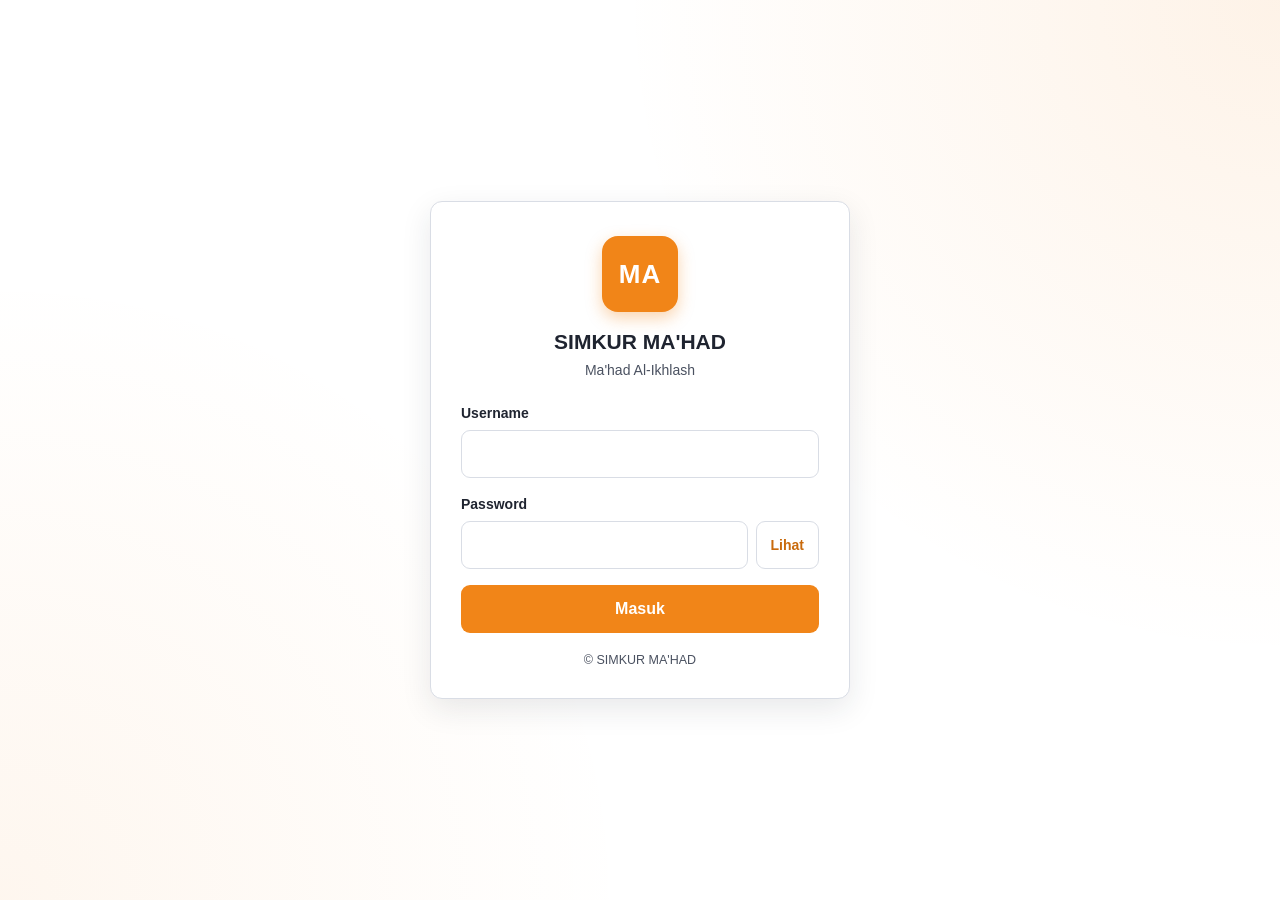
==== pages/dashboard-admin.html @ f8e6e402 "feat: tahap 2 - dashboard per role (admin/guru/ortu) - js/api.js: apiCall() generic ke action router" ====
<!DOCTYPE html>
<html lang="id">
<head>
  <meta charset="UTF-8">
  <meta name="viewport" content="width=device-width, initial-scale=1.0, viewport-fit=cover">
  <meta name="theme-color" content="#f18518">
  <title>Dashboard Admin &middot; SIMKUR MA'HAD</title>
  <link rel="manifest" href="../manifest.json">
  <link rel="icon" href="../icons/icon-192.png">
  <link rel="stylesheet" href="../css/style.css">
</head>
<body>
  <header class="app-header">
    <div class="who">
      <strong id="nama-admin">&nbsp;</strong>
      <span>Admin</span>
    </div>
    <button type="button" class="btn-logout" id="btn-logout">Keluar</button>
  </header>

  <main class="app">
    <!-- ============ RINGKASAN ============ -->
    <section class="card">
      <h2>Ringkasan Hari Ini</h2>
      <p class="status-msg info" id="ringkas-status">Memuat...</p>
      <div id="ringkas-body" hidden>
        <div id="ringkas-kehadiran"></div>
        <div id="ringkas-belum-kbm"></div>
        <details class="raw">
          <summary>Lihat data mentah (ambilDataCepat)</summary>
          <pre id="ringkas-raw"></pre>
        </details>
      </div>
    </section>

    <!-- ============ STATUS NILAI GURU ============ -->
    <section class="card">
      <h2>Status Nilai Guru</h2>
      <div class="field">
        <label for="semester">Semester</label>
        <select id="semester">
          <option value="1">Semester 1</option>
          <option value="2">Semester 2</option>
        </select>
      </div>
      <p class="status-msg info" id="status-nilai-msg" hidden></p>
      <div class="table-wrap" id="status-nilai-table"></div>
    </section>
  </main>

  <script src="../js/api.js"></script>
  <script src="../js/guard.js"></script>
  <script>
  (function () {
    'use strict';

    var user = currentUser();
    document.getElementById('nama-admin').textContent = user.nama || 'Admin';
    document.getElementById('btn-logout').addEventListener('click', logout);

    function setMsg(el, kind, msg) {
      el.className = 'status-msg ' + kind;
      el.textContent = msg;
      el.hidden = false;
    }

    // Render array-of-objects jadi tabel sederhana.
    function renderTable(container, rows) {
      container.innerHTML = '';
      if (!Array.isArray(rows) || !rows.length) {
        var p = document.createElement('p');
        p.className = 'status-msg info';
        p.textContent = 'Tidak ada data.';
        container.appendChild(p);
        return;
      }
      var cols = Object.keys(rows[0]);
      var table = document.createElement('table');
      table.className = 'simple';

      var thead = document.createElement('thead');
      var htr = document.createElement('tr');
      cols.forEach(function (c) {
        var th = document.createElement('th');
        th.textContent = c;
        htr.appendChild(th);
      });
      thead.appendChild(htr);
      table.appendChild(thead);

      var tbody = document.createElement('tbody');
      rows.forEach(function (row) {
        var tr = document.createElement('tr');
        cols.forEach(function (c) {
          var td = document.createElement('td');
          var v = row[c];
          td.textContent = (v && typeof v === 'object') ? JSON.stringify(v) : String(v == null ? '' : v);
          tr.appendChild(td);
        });
        tbody.appendChild(tr);
      });
      table.appendChild(tbody);
      container.appendChild(table);
    }

    // Coba tebak daftar dari beberapa nama field yang mungkin.
    function pickArray(obj, keys) {
      for (var i = 0; i < keys.length; i++) {
        if (Array.isArray(obj[keys[i]])) return obj[keys[i]];
      }
      return null;
    }

    // ---------- Ringkasan ----------
    (async function loadRingkasan() {
      var statusEl = document.getElementById('ringkas-status');
      var bodyEl = document.getElementById('ringkas-body');
      try {
        var r = await apiCall('getDashboardAdmin', {});
        console.log('getDashboardAdmin ->', r);
        if (!r || !r.success) {
          setMsg(statusEl, 'err', (r && r.message) || 'Gagal memuat ringkasan.');
          return;
        }
        var data = r.data || {};
        document.getElementById('ringkas-raw').textContent = JSON.stringify(data, null, 2);

        // Kehadiran hari ini — tampilkan apa adanya kalau field belum jelas.
        var kehEl = document.getElementById('ringkas-kehadiran');
        var keh = data.kehadiran || data.kehadiranHariIni || data.absensiHariIni || null;
        if (keh && typeof keh === 'object' && !Array.isArray(keh)) {
          var html = '<h2 style="font-size:14px;margin:4px 0 8px">Kehadiran Hari Ini</h2>';
          Object.keys(keh).forEach(function (k) {
            html += '<div class="nilai-item"><span class="mapel">' + k +
                    '</span><span class="angka">' + keh[k] + '</span></div>';
          });
          kehEl.innerHTML = html;
        }

        // Guru belum KBM.
        var belumEl = document.getElementById('ringkas-belum-kbm');
        var belum = pickArray(data, ['guruBelumKBM', 'belumKBM', 'guruBelumInput', 'guruBelum']);
        if (belum) {
          var list = '<h2 style="font-size:14px;margin:14px 0 8px">Guru Belum KBM (' + belum.length + ')</h2>';
          if (!belum.length) {
            list += '<p class="status-msg ok">Semua guru sudah input KBM.</p>';
          } else {
            list += '<ul style="margin:0;padding-left:18px;font-size:14px">';
            belum.forEach(function (g) {
              list += '<li>' + (typeof g === 'string' ? g : (g.nama || g.name || JSON.stringify(g))) + '</li>';
            });
            list += '</ul>';
          }
          belumEl.innerHTML = list;
        }

        statusEl.hidden = true;
        bodyEl.hidden = false;
      } catch (err) {
        setMsg(statusEl, 'err', 'Tidak dapat terhubung ke server.');
        console.error(err);
      }
    })();

    // ---------- Status Nilai Guru ----------
    var semEl = document.getElementById('semester');
    var snMsg = document.getElementById('status-nilai-msg');
    var snTable = document.getElementById('status-nilai-table');

    async function loadStatusNilai() {
      setMsg(snMsg, 'info', 'Memuat...');
      snTable.innerHTML = '';
      try {
        var r = await apiCall('getStatusNilaiGuru', { semester: semEl.value });
        console.log('getStatusNilaiGuru ->', r);
        if (!r || !r.success) {
          setMsg(snMsg, 'err', (r && r.message) || 'Gagal memuat status nilai.');
          return;
        }
        var rows = Array.isArray(r.data) ? r.data
                 : pickArray(r.data || {}, ['status', 'data', 'guru', 'list']) || [];
        snMsg.hidden = true;
        renderTable(snTable, rows);
      } catch (err) {
        setMsg(snMsg, 'err', 'Tidak dapat terhubung ke server.');
        console.error(err);
      }
    }

    semEl.addEventListener('change', loadStatusNilai);
    loadStatusNilai();
  })();
  </script>
</body>
</html>
---- css/style.css ----
/* SIMKUR MA'HAD - Login styles
 * Mobile-first, high-contrast (dipakai outdoor di lingkungan pesantren).
 * Aksen utama: #f18518
 */

:root {
  --accent: #f18518;
  --accent-dark: #c96a0c;
  --accent-darker: #a8560a;

  --ink: #1f2430;          /* teks utama, kontras tinggi vs putih */
  --ink-soft: #4a5160;
  --line: #d9dde5;

  --bg: #ffffff;
  --surface: #ffffff;
  --field-bg: #ffffff;

  --error-bg: #fde8e8;
  --error-ink: #9b1c1c;
  --error-line: #f4b4b4;

  --radius: 12px;
  --radius-sm: 9px;
  --tap: 48px;            /* > 44px minimum */
  --shadow: 0 10px 30px rgba(31, 36, 48, 0.10);
}

* {
  box-sizing: border-box;
}

html, body {
  margin: 0;
  padding: 0;
}

body {
  min-height: 100vh;
  min-height: 100dvh;
  background-color: var(--bg);
  /* motif islami halus: garis geometris tipis, tidak norak */
  background-image:
    radial-gradient(circle at 100% 0%, rgba(241, 133, 24, 0.10), transparent 42%),
    radial-gradient(circle at 0% 100%, rgba(241, 133, 24, 0.07), transparent 40%);
  background-attachment: fixed;
  color: var(--ink);
  font-family: "Segoe UI", Roboto, -apple-system, BlinkMacSystemFont, "Helvetica Neue", Arial, sans-serif;
  font-size: 16px;
  line-height: 1.5;
  -webkit-font-smoothing: antialiased;
}

.auth {
  display: flex;
  align-items: center;
  justify-content: center;
  min-height: 100vh;
  min-height: 100dvh;
  padding: 24px 16px calc(24px + env(safe-area-inset-bottom));
}

.auth-card {
  width: 100%;
  max-width: 420px;
  background: var(--surface);
  border: 1px solid var(--line);
  border-radius: var(--radius);
  box-shadow: var(--shadow);
  padding: 28px 22px 20px;
}

/* ---------- Brand ---------- */

.brand {
  text-align: center;
  margin-bottom: 22px;
}

.brand-logo {
  width: 76px;
  height: 76px;
  margin: 0 auto 14px;
  border-radius: 16px;
  background: var(--accent);
  color: #fff;
  display: flex;
  align-items: center;
  justify-content: center;
  font-weight: 700;
  font-size: 26px;
  letter-spacing: 1px;
  box-shadow: 0 6px 16px rgba(241, 133, 24, 0.35);
}

.brand-name {
  margin: 0;
  font-size: 21px;
  font-weight: 700;
  color: var(--ink);
}

.brand-sub {
  margin: 2px 0 0;
  font-size: 14px;
  color: var(--ink-soft);
}

/* ---------- Alert ---------- */

.alert {
  margin: 0 0 16px;
  padding: 12px 14px;
  border-radius: var(--radius-sm);
  font-size: 14.5px;
}

.alert-error {
  background: var(--error-bg);
  color: var(--error-ink);
  border: 1px solid var(--error-line);
}

/* ---------- Form ---------- */

.field {
  margin-bottom: 16px;
}

.field label {
  display: block;
  margin-bottom: 6px;
  font-size: 14px;
  font-weight: 600;
  color: var(--ink);
}

input[type="text"],
input[type="password"] {
  width: 100%;
  height: var(--tap);
  padding: 0 14px;
  font-size: 16px;              /* >=16px: cegah zoom otomatis di iOS */
  color: var(--ink);
  background: var(--field-bg);
  border: 1.5px solid var(--line);
  border-radius: var(--radius-sm);
  appearance: none;
}

input[type="text"]:focus,
input[type="password"]:focus {
  outline: none;
  border-color: var(--accent);
  box-shadow: 0 0 0 3px rgba(241, 133, 24, 0.25);
}

.input-group {
  display: flex;
  align-items: stretch;
  gap: 8px;
}

.input-group input {
  flex: 1 1 auto;
  min-width: 0;
}

.input-addon {
  flex: 0 0 auto;
  min-height: var(--tap);
  padding: 0 14px;
  font-size: 14px;
  font-weight: 600;
  color: var(--accent-dark);
  background: #fff;
  border: 1.5px solid var(--line);
  border-radius: var(--radius-sm);
  cursor: pointer;
}

.input-addon:hover {
  border-color: var(--accent);
}

.input-addon[aria-pressed="true"] {
  background: var(--accent);
  color: #fff;
  border-color: var(--accent);
}

/* ---------- Buttons ---------- */

.btn {
  display: block;
  width: 100%;
  min-height: var(--tap);
  padding: 12px 16px;
  font-size: 16px;
  font-weight: 700;
  border: none;
  border-radius: var(--radius-sm);
  cursor: pointer;
}

.btn-primary {
  background: var(--accent);
  color: #fff;
}

.btn-primary:hover {
  background: var(--accent-dark);
}

.btn-primary:active {
  background: var(--accent-darker);
}

.btn-primary:focus-visible {
  outline: 3px solid var(--accent-darker);
  outline-offset: 2px;
}

.btn-primary:disabled {
  opacity: 0.65;
  cursor: default;
}

/* ---------- Footer ---------- */

.auth-foot {
  margin: 18px 0 4px;
  text-align: center;
  font-size: 12.5px;
  color: var(--ink-soft);
}

@media (min-width: 480px) {
  .auth-card {
    padding: 34px 30px 24px;
  }
}

/* =========================================================
   DASHBOARD (tahap 2)
   ========================================================= */

.app {
  max-width: 560px;
  margin: 0 auto;
  padding: 0 14px calc(28px + env(safe-area-inset-bottom));
}

.app-header {
  position: sticky;
  top: 0;
  z-index: 10;
  display: flex;
  align-items: center;
  justify-content: space-between;
  gap: 12px;
  margin: 0 -14px 16px;
  padding: 12px 14px calc(12px + env(safe-area-inset-top));
  padding-top: 14px;
  background: var(--accent);
  color: #fff;
}

.app-header .who {
  min-width: 0;
}

.app-header .who strong {
  display: block;
  font-size: 15.5px;
  line-height: 1.2;
  white-space: nowrap;
  overflow: hidden;
  text-overflow: ellipsis;
}

.app-header .who span {
  font-size: 12px;
  opacity: 0.9;
  text-transform: capitalize;
}

.btn-logout {
  flex: 0 0 auto;
  min-height: 40px;
  padding: 8px 14px;
  font-size: 14px;
  font-weight: 700;
  color: #fff;
  background: rgba(255, 255, 255, 0.18);
  border: 1.5px solid rgba(255, 255, 255, 0.65);
  border-radius: var(--radius-sm);
  cursor: pointer;
}

.btn-logout:hover {
  background: rgba(255, 255, 255, 0.28);
}

.card {
  background: var(--surface);
  border: 1px solid var(--line);
  border-radius: var(--radius);
  box-shadow: var(--shadow);
  padding: 16px 16px 18px;
  margin-bottom: 16px;
}

.card > h2 {
  margin: 0 0 12px;
  font-size: 16px;
  font-weight: 700;
  color: var(--ink);
}

.card > h2 .hint {
  display: block;
  font-size: 12.5px;
  font-weight: 400;
  color: var(--ink-soft);
}

select,
textarea {
  width: 100%;
  font-size: 16px;
  color: var(--ink);
  background: var(--field-bg);
  border: 1.5px solid var(--line);
  border-radius: var(--radius-sm);
  appearance: none;
}

select {
  height: var(--tap);
  padding: 0 14px;
}

textarea {
  min-height: 84px;
  padding: 10px 14px;
  line-height: 1.45;
  resize: vertical;
}

input[type="number"] {
  width: 100%;
  height: var(--tap);
  padding: 0 12px;
  font-size: 16px;
  color: var(--ink);
  background: var(--field-bg);
  border: 1.5px solid var(--line);
  border-radius: var(--radius-sm);
  appearance: none;
}

select:focus,
textarea:focus,
input[type="number"]:focus {
  outline: none;
  border-color: var(--accent);
  box-shadow: 0 0 0 3px rgba(241, 133, 24, 0.25);
}

.btn-block {
  display: block;
  width: 100%;
  min-height: var(--tap);
  margin-top: 4px;
  padding: 12px 16px;
  font-size: 16px;
  font-weight: 700;
  color: #fff;
  background: var(--accent);
  border: none;
  border-radius: var(--radius-sm);
  cursor: pointer;
}

.btn-block:hover { background: var(--accent-dark); }
.btn-block:active { background: var(--accent-darker); }
.btn-block:disabled { opacity: 0.65; cursor: default; }

/* baris santri untuk input nilai */
.santri-row {
  display: flex;
  align-items: center;
  gap: 10px;
  padding: 8px 0;
  border-bottom: 1px solid var(--line);
}

.santri-row:last-child { border-bottom: none; }

.santri-row .nama {
  flex: 1 1 auto;
  min-width: 0;
  font-size: 14.5px;
}

.santri-row input[type="number"] {
  flex: 0 0 88px;
  width: 88px;
  text-align: center;
}

/* status kecil di bawah tombol simpan */
.status-msg {
  margin: 10px 0 0;
  font-size: 14px;
  padding: 10px 12px;
  border-radius: var(--radius-sm);
}
.status-msg.ok  { background: #e6f4ea; color: #1e6b34; border: 1px solid #b7dfc3; }
.status-msg.err { background: var(--error-bg); color: var(--error-ink); border: 1px solid var(--error-line); }
.status-msg.info { background: #eef1f6; color: var(--ink-soft); border: 1px solid var(--line); }

/* tabel sederhana */
.table-wrap {
  overflow-x: auto;
  -webkit-overflow-scrolling: touch;
}

table.simple {
  width: 100%;
  border-collapse: collapse;
  font-size: 14px;
}

table.simple th,
table.simple td {
  padding: 8px 10px;
  border: 1px solid var(--line);
  text-align: left;
  white-space: nowrap;
}

table.simple th {
  background: #faf3ec;
  color: var(--ink);
  font-weight: 700;
}

/* list nilai (ortu) */
.nilai-item {
  display: flex;
  align-items: baseline;
  justify-content: space-between;
  gap: 12px;
  padding: 10px 0;
  border-bottom: 1px solid var(--line);
}
.nilai-item:last-child { border-bottom: none; }
.nilai-item .mapel { font-size: 14.5px; color: var(--ink); }
.nilai-item .angka { font-size: 18px; font-weight: 700; color: var(--accent-dark); }

.field + .field { margin-top: 2px; }

.form-grid {
  display: grid;
  grid-template-columns: 1fr 1fr;
  gap: 10px;
}
.form-grid .full { grid-column: 1 / -1; }

details.raw {
  margin-top: 12px;
  font-size: 12.5px;
  color: var(--ink-soft);
}
details.raw pre {
  overflow-x: auto;
  background: #f5f6f8;
  border: 1px solid var(--line);
  border-radius: 8px;
  padding: 10px;
}
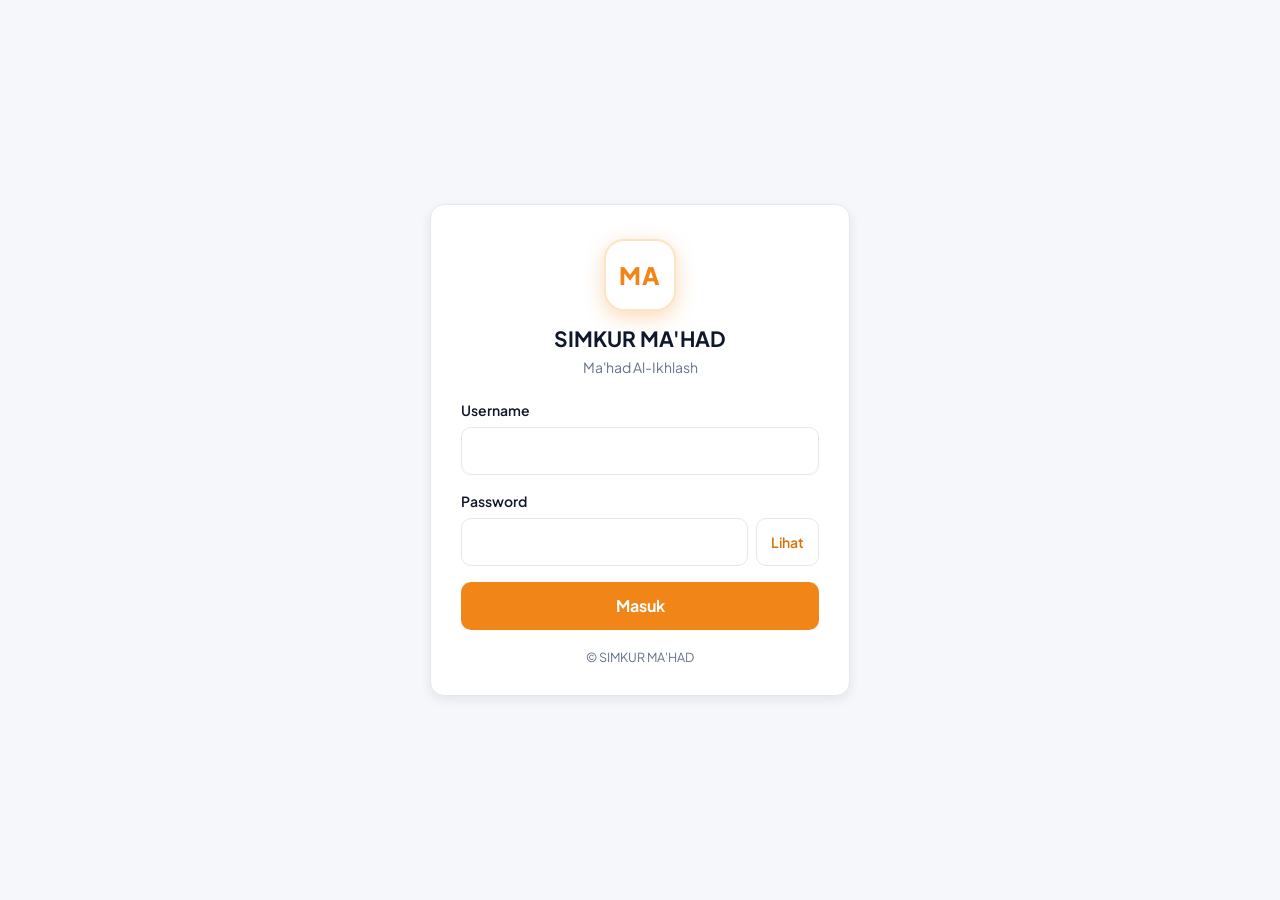
==== commit a13c83a2: "feat: tahap 4 - terapkan tokens.css + layout shell sidebar/topbar/bottomnav - css/tokens.css: token " ====
--- a/pages/dashboard-admin.html
+++ b/pages/dashboard-admin.html
@@ -7,20 +7,43 @@
   <title>Dashboard Admin &middot; SIMKUR MA'HAD</title>
   <link rel="manifest" href="../manifest.json">
   <link rel="icon" href="../icons/icon-192.png">
+  <link rel="preconnect" href="https://fonts.googleapis.com">
+  <link rel="preconnect" href="https://fonts.gstatic.com" crossorigin>
+  <link href="https://fonts.googleapis.com/css2?family=Plus+Jakarta+Sans:wght@400;500;600;700;800&display=swap" rel="stylesheet">
+  <link rel="stylesheet" href="../css/tokens.css">
   <link rel="stylesheet" href="../css/style.css">
 </head>
 <body>
-  <header class="app-header">
-    <div class="who">
-      <strong id="nama-admin">&nbsp;</strong>
+  <header class="topbar">
+    <div class="brand-logo" aria-hidden="true"><span>MA</span></div>
+    <div class="tb-who">
+      <strong id="nama-admin" class="js-nama">&nbsp;</strong>
       <span>Admin</span>
     </div>
-    <button type="button" class="btn-logout" id="btn-logout">Keluar</button>
+    <button type="button" class="btn-logout" id="btn-logout-top" data-logout>Keluar</button>
   </header>
 
-  <main class="app">
+  <div class="app">
+    <aside class="side">
+      <div class="side-brand">
+        <div class="brand-logo" aria-hidden="true"><span>MA</span></div>
+        <div class="brand-name">SIMKUR MA'HAD</div>
+        <div class="brand-sub js-nama">&nbsp;</div>
+      </div>
+      <nav class="side-nav">
+        <a class="snav" data-sec="sec-ringkasan" href="#sec-ringkasan"><span class="ic">📊</span> Ringkasan</a>
+        <a class="snav" data-sec="sec-nilai" href="#sec-nilai"><span class="ic">💯</span> Status Nilai</a>
+        <a class="snav" data-sec="sec-akun" href="#sec-akun"><span class="ic">👥</span> Kelola Akun</a>
+        <a class="snav" data-sec="sec-disiplin" href="#sec-disiplin"><span class="ic">📋</span> Disiplin Guru</a>
+      </nav>
+      <div class="side-foot">
+        <button type="button" class="btn-logout" id="btn-logout" data-logout>Keluar</button>
+      </div>
+    </aside>
+
+    <main class="main">
     <!-- ============ RINGKASAN ============ -->
-    <section class="card">
+    <section class="card" id="sec-ringkasan">
       <h2>Ringkasan Hari Ini</h2>
       <p class="status-msg info" id="ringkas-status">Memuat...</p>
       <div id="ringkas-body" hidden>
@@ -34,7 +57,7 @@
     </section>
 
     <!-- ============ STATUS NILAI GURU ============ -->
-    <section class="card">
+    <section class="card" id="sec-nilai">
       <h2>Status Nilai Guru</h2>
       <div class="field">
         <label for="semester">Semester</label>
@@ -46,10 +69,67 @@
       <p class="status-msg info" id="status-nilai-msg" hidden></p>
       <div class="table-wrap" id="status-nilai-table"></div>
     </section>
-  </main>
+
+    <!-- ============ KELOLA AKUN ============ -->
+    <section class="card" id="sec-akun">
+      <h2>Kelola Akun</h2>
+
+      <form id="form-user">
+        <div class="form-grid">
+          <div class="field">
+            <label for="u-username">Username</label>
+            <input type="text" id="u-username" autocomplete="off" autocapitalize="none" required>
+          </div>
+          <div class="field">
+            <label for="u-password">Password</label>
+            <input type="text" id="u-password" autocomplete="off" required>
+          </div>
+          <div class="field">
+            <label for="u-role">Role</label>
+            <select id="u-role">
+              <option value="admin">admin</option>
+              <option value="guru">guru</option>
+              <option value="ortu">ortu</option>
+            </select>
+          </div>
+          <div class="field">
+            <label for="u-nama">Nama</label>
+            <input type="text" id="u-nama" autocomplete="off" required>
+          </div>
+          <div class="field full">
+            <label for="u-refid">refId <span class="hint">(kosongkan kalau role admin)</span></label>
+            <input type="text" id="u-refid" autocomplete="off">
+          </div>
+        </div>
+        <button type="submit" class="btn-block" id="u-submit">Tambah User</button>
+        <p class="status-msg info" id="u-status" hidden></p>
+      </form>
+
+      <p class="subhead">Daftar User</p>
+      <p class="status-msg info" id="users-status" hidden></p>
+      <div id="users-table"></div>
+    </section>
+
+    <!-- ============ REKAP DISIPLIN GURU ============ -->
+    <section class="card" id="sec-disiplin">
+      <h2>Rekap Disiplin Guru</h2>
+      <p class="status-msg info" id="disiplin-status" hidden></p>
+      <div id="disiplin-body"></div>
+    </section>
+    </main>
+  </div>
+
+  <nav class="bottomnav">
+    <a class="bnv" data-sec="sec-ringkasan" href="#sec-ringkasan"><span class="ic">📊</span>Ringkas</a>
+    <a class="bnv" data-sec="sec-nilai" href="#sec-nilai"><span class="ic">💯</span>Nilai</a>
+    <a class="bnv" data-sec="sec-akun" href="#sec-akun"><span class="ic">👥</span>Akun</a>
+    <a class="bnv" data-sec="sec-disiplin" href="#sec-disiplin"><span class="ic">📋</span>Disiplin</a>
+  </nav>
 
   <script src="../js/api.js"></script>
+  <script src="../js/ui.js"></script>
   <script src="../js/guard.js"></script>
+  <script src="../js/nav.js"></script>
   <script>
   (function () {
     'use strict';
@@ -189,6 +269,138 @@
 
     semEl.addEventListener('change', loadStatusNilai);
     loadStatusNilai();
+
+    // ---------- Kelola Akun ----------
+    var usersStatus = document.getElementById('users-status');
+    var usersTable = document.getElementById('users-table');
+    var formUser = document.getElementById('form-user');
+    var uSubmit = document.getElementById('u-submit');
+    var uStatus = document.getElementById('u-status');
+    var uRole = document.getElementById('u-role');
+    var uRefId = document.getElementById('u-refid');
+
+    function syncRefId() {
+      var isAdmin = uRole.value === 'admin';
+      uRefId.disabled = isAdmin;
+      if (isAdmin) uRefId.value = '';
+    }
+    uRole.addEventListener('change', syncRefId);
+    syncRefId();
+
+    function loadUsers() {
+      usersStatus.className = 'status-msg info';
+      usersStatus.textContent = 'Memuat daftar user...';
+      usersStatus.hidden = false;
+      usersTable.innerHTML = '';
+
+      apiCall('getDaftarUser', {}).then(function (r) {
+        console.log('getDaftarUser ->', r);
+        if (!r || !r.success) {
+          usersStatus.className = 'status-msg err';
+          usersStatus.textContent = (r && r.message) || 'Gagal memuat daftar user.';
+          return;
+        }
+        usersStatus.hidden = true;
+        var rows = firstArray(r.data, ['users', 'data', 'list', 'user']);
+        // Kolom eksplisit -> password (kalau ada di response) tidak akan ikut tampil.
+        buildTable(usersTable, [
+          { label: 'Username', get: function (x) { return pick(x, ['username', 'user', 'Username']); } },
+          { label: 'Role', get: function (x) { return pick(x, ['role', 'Role']); } },
+          { label: 'Nama', get: function (x) { return pick(x, ['nama', 'name', 'Nama']); } },
+          { label: 'Status', get: function (x) { return pick(x, ['status', 'Status', 'aktif']); } }
+        ], rows, 'Belum ada user.');
+      }).catch(function (err) {
+        usersStatus.className = 'status-msg err';
+        usersStatus.textContent = 'Tidak dapat terhubung ke server.';
+        console.error(err);
+      });
+    }
+
+    formUser.addEventListener('submit', async function (e) {
+      e.preventDefault();
+      var role = uRole.value;
+      var payload = {
+        username: document.getElementById('u-username').value.trim(),
+        password: document.getElementById('u-password').value,
+        role: role,
+        nama: document.getElementById('u-nama').value.trim(),
+        refId: role === 'admin' ? '' : uRefId.value.trim()
+      };
+
+      uSubmit.disabled = true;
+      setMsg(uStatus, 'info', 'Menyimpan...');
+      try {
+        var r = await apiCall('tambahUser', payload);
+        if (r && r.success) {
+          setMsg(uStatus, 'ok', 'User "' + payload.username + '" ditambahkan.');
+          formUser.reset();
+          syncRefId();
+          loadUsers();
+        } else {
+          setMsg(uStatus, 'err', (r && r.message) || 'Gagal menambah user.');
+        }
+      } catch (err) {
+        setMsg(uStatus, 'err', 'Tidak dapat terhubung ke server.');
+        console.error(err);
+      } finally {
+        uSubmit.disabled = false;
+      }
+    });
+
+    loadUsers();
+
+    // ---------- Rekap Disiplin Guru ----------
+    var disStatus = document.getElementById('disiplin-status');
+    var disBody = document.getElementById('disiplin-body');
+
+    var DISIPLIN_COLS = [
+      { label: 'Nama', get: function (x) { return x.nama; } },
+      { label: 'Minggu Lengkap', get: function (x) { return x.mingguLengkap; } },
+      { label: 'Minggu Bolong', get: function (x) { return x.mingguBolong; } }
+    ];
+
+    function renderDisiplinBlock(title, arr, kind) {
+      var box = document.createElement('div');
+      var head = document.createElement('p');
+      head.className = 'subhead';
+      head.textContent = title;
+      box.appendChild(head);
+
+      var body = document.createElement('div');
+      if (!arr.length) {
+        body.innerHTML = '<p class="status-msg ' + kind + '">Tidak ada.</p>';
+      } else {
+        buildTable(body, DISIPLIN_COLS, arr);
+      }
+      box.appendChild(body);
+      return box;
+    }
+
+    (function loadDisiplin() {
+      disStatus.className = 'status-msg info';
+      disStatus.textContent = 'Memuat...';
+      disStatus.hidden = false;
+
+      apiCall('getRekapDisiplinGuru', {}).then(function (r) {
+        console.log('getRekapDisiplinGuru ->', r);
+        if (!r || !r.success) {
+          disStatus.className = 'status-msg err';
+          disStatus.textContent = (r && r.message) || 'Gagal memuat rekap disiplin.';
+          return;
+        }
+        disStatus.hidden = true;
+        var data = r.data || {};
+        var lengkap = Array.isArray(data.lengkap) ? data.lengkap : [];
+        var bolong = Array.isArray(data.bolong) ? data.bolong : [];
+        disBody.innerHTML = '';
+        disBody.appendChild(renderDisiplinBlock('Minggu Lengkap (' + lengkap.length + ')', lengkap, 'ok'));
+        disBody.appendChild(renderDisiplinBlock('Minggu Bolong (' + bolong.length + ')', bolong, 'err'));
+      }).catch(function (err) {
+        disStatus.className = 'status-msg err';
+        disStatus.textContent = 'Tidak dapat terhubung ke server.';
+        console.error(err);
+      });
+    })();
   })();
   </script>
 </body>
--- a/css/tokens.css
+++ b/css/tokens.css
@@ -0,0 +1,30 @@
+:root{
+  --p:#10b981;--p2:#059669;--pd:#047857;--pl:#d1fae5;--pxl:#ecfdf5;
+  --brand:#f18518;--brand2:#d9720a;--brandd:#b85f00;--brandl:#ffe4c2;--brandxl:#fff4e6;--brandk:#2b2b2b;
+  --b:#3b82f6;--bl:#dbeafe;--bxl:#eff6ff;
+  --y:#f59e0b;--yl:#fef3c7;--yxl:#fffbeb;
+  --r:#ef4444;--rl:#fee2e2;--rxl:#fef2f2;
+  --n1:#0f172a;--n2:#1e293b;--n3:#475569;--n4:#64748b;--n5:#94a3b8;--n6:#cbd5e1;--n7:#e2e8f0;--n8:#f1f5f9;--n9:#f8fafc;--nw:#fff;
+  --r10:10px;--r14:14px;--r18:18px;--r22:22px;
+  --sh1:0 1px 3px rgba(15,23,42,.06);--sh2:0 4px 12px rgba(15,23,42,.08);--sh3:0 8px 24px rgba(15,23,42,.1);
+}
+*{box-sizing:border-box;-webkit-tap-highlight-color:transparent}
+html,body{margin:0;padding:0;font-family:'Plus Jakarta Sans',-apple-system,system-ui,sans-serif;background:#f5f7fb;color:var(--n1);font-size:14px;line-height:1.5;-webkit-font-smoothing:antialiased}
+button{font-family:inherit;font-size:inherit;cursor:pointer;border:none;background:none;color:inherit}
+a{color:inherit;text-decoration:none}
+.app{display:flex;min-height:100vh}
+.side{width:240px;background:#fff;border-right:1px solid var(--n7);display:flex;flex-direction:column;padding:24px 16px;position:sticky;top:0;height:100vh;flex-shrink:0}
+.main{flex:1;padding:24px 32px 40px;overflow-x:hidden;min-width:0}
+.brand-logo{width:72px;height:72px;background:#fff;border-radius:20px;display:flex;align-items:center;justify-content:center;margin:0 auto 12px;box-shadow:0 6px 20px rgba(241,133,24,.3);border:2px solid var(--brandl);overflow:hidden}
+.snav{display:flex;align-items:center;gap:12px;padding:12px 14px;border-radius:12px;font-weight:600;font-size:14px;color:var(--n3);width:100%}
+.snav.on{background:linear-gradient(135deg,var(--brand) 0%,var(--brand2) 100%);color:#fff;box-shadow:0 4px 12px rgba(241,133,24,.35)}
+.topbar{display:none;position:sticky;top:0;background:#fff;border-bottom:1px solid var(--n7);padding:12px 16px;align-items:center;justify-content:space-between}
+.bottomnav{display:none;position:fixed;bottom:0;left:0;right:0;background:#fff;border-top:1px solid var(--n7);padding:6px 0 max(6px,env(safe-area-inset-bottom));justify-content:space-around}
+.bnv{display:flex;flex-direction:column;align-items:center;gap:2px;padding:6px 10px;color:var(--n4);font-size:10px;font-weight:600;min-width:60px;border-radius:10px}
+.bnv.on{color:var(--p)}
+@media(max-width:1023px){
+  .side{display:none}
+  .topbar{display:flex}
+  .bottomnav{display:flex}
+  .main{padding:16px 16px 90px}
+}
--- a/css/style.css
+++ b/css/style.css
@@ -1,54 +1,38 @@
-/* SIMKUR MA'HAD - Login styles
- * Mobile-first, high-contrast (dipakai outdoor di lingkungan pesantren).
- * Aksen utama: #f18518
+/* SIMKUR MA'HAD - override per-halaman
+ * Dasar (warna, font, layout shell) ada di css/tokens.css.
+ * File ini hanya menambah gaya khusus login + komponen dashboard.
+ * Semua nilai aksen/radius menunjuk ke token, jangan hardcode #f18518.
  */
 
 :root {
-  --accent: #f18518;
-  --accent-dark: #c96a0c;
-  --accent-darker: #a8560a;
-
-  --ink: #1f2430;          /* teks utama, kontras tinggi vs putih */
-  --ink-soft: #4a5160;
-  --line: #d9dde5;
-
-  --bg: #ffffff;
-  --surface: #ffffff;
-  --field-bg: #ffffff;
+  /* alias supaya kode lama tetap jalan, tapi sumbernya token resmi */
+  --accent: var(--brand);
+  --accent-dark: var(--brand2);
+  --accent-darker: var(--brandd);
+  --accent-ring: var(--brandl);
+
+  --ink: var(--n1);
+  --ink-soft: var(--n4);
+  --line: var(--n7);
+
+  --bg: var(--nw);
+  --surface: var(--nw);
+  --field-bg: var(--nw);
 
   --error-bg: #fde8e8;
   --error-ink: #9b1c1c;
   --error-line: #f4b4b4;
 
-  --radius: 12px;
-  --radius-sm: 9px;
+  --radius: var(--r14);
+  --radius-sm: var(--r10);
   --tap: 48px;            /* > 44px minimum */
-  --shadow: 0 10px 30px rgba(31, 36, 48, 0.10);
-}
-
-* {
-  box-sizing: border-box;
-}
-
-html, body {
-  margin: 0;
-  padding: 0;
+  --shadow: var(--sh2);
 }
 
 body {
   min-height: 100vh;
   min-height: 100dvh;
-  background-color: var(--bg);
-  /* motif islami halus: garis geometris tipis, tidak norak */
-  background-image:
-    radial-gradient(circle at 100% 0%, rgba(241, 133, 24, 0.10), transparent 42%),
-    radial-gradient(circle at 0% 100%, rgba(241, 133, 24, 0.07), transparent 40%);
-  background-attachment: fixed;
-  color: var(--ink);
-  font-family: "Segoe UI", Roboto, -apple-system, BlinkMacSystemFont, "Helvetica Neue", Arial, sans-serif;
-  font-size: 16px;
-  line-height: 1.5;
-  -webkit-font-smoothing: antialiased;
+  color: var(--ink);
 }
 
 .auth {
@@ -77,20 +61,12 @@
   margin-bottom: 22px;
 }
 
-.brand-logo {
-  width: 76px;
-  height: 76px;
-  margin: 0 auto 14px;
-  border-radius: 16px;
-  background: var(--accent);
-  color: #fff;
-  display: flex;
-  align-items: center;
-  justify-content: center;
-  font-weight: 700;
-  font-size: 26px;
+/* .brand-logo container: lihat css/tokens.css. Di sini hanya isi teks placeholder. */
+.brand-logo span {
+  font-weight: 800;
+  font-size: 24px;
   letter-spacing: 1px;
-  box-shadow: 0 6px 16px rgba(241, 133, 24, 0.35);
+  color: var(--brand);
 }
 
 .brand-name {
@@ -152,7 +128,7 @@
 input[type="password"]:focus {
   outline: none;
   border-color: var(--accent);
-  box-shadow: 0 0 0 3px rgba(241, 133, 24, 0.25);
+  box-shadow: 0 0 0 3px var(--accent-ring);
 }
 
 .input-group {
@@ -242,65 +218,135 @@
 }
 
 /* =========================================================
-   DASHBOARD (tahap 2)
+   SHELL: sidebar / topbar / bottomnav
+   (layout dasar .app/.side/.main/.topbar/.bottomnav ada di tokens.css)
    ========================================================= */
 
-.app {
-  max-width: 560px;
-  margin: 0 auto;
-  padding: 0 14px calc(28px + env(safe-area-inset-bottom));
-}
-
-.app-header {
-  position: sticky;
-  top: 0;
-  z-index: 10;
+.main {
+  max-width: 960px;
+}
+
+/* --- sidebar --- */
+.side-brand {
+  text-align: center;
+  margin-bottom: 22px;
+}
+
+.side-brand .brand-name {
+  font-size: 14px;
+  margin-top: 2px;
+}
+
+.side-brand .brand-sub {
+  font-size: 12px;
+}
+
+.side-nav {
   display: flex;
-  align-items: center;
-  justify-content: space-between;
-  gap: 12px;
-  margin: 0 -14px 16px;
-  padding: 12px 14px calc(12px + env(safe-area-inset-top));
-  padding-top: 14px;
-  background: var(--accent);
-  color: #fff;
-}
-
-.app-header .who {
+  flex-direction: column;
+  gap: 4px;
+}
+
+.side-foot {
+  margin-top: auto;
+  padding-top: 16px;
+  border-top: 1px solid var(--n8);
+}
+
+.snav {
+  cursor: pointer;
+}
+
+.snav:hover:not(.on) {
+  background: var(--n9);
+  color: var(--n1);
+}
+
+.snav .ic {
+  font-size: 17px;
+  line-height: 1;
+  width: 20px;
+  text-align: center;
+}
+
+/* --- topbar (HP) --- */
+.topbar {
+  z-index: 20;
+}
+
+.topbar .tb-who {
   min-width: 0;
 }
 
-.app-header .who strong {
+.topbar .tb-who strong {
   display: block;
-  font-size: 15.5px;
+  font-size: 14px;
+  font-weight: 700;
   line-height: 1.2;
   white-space: nowrap;
   overflow: hidden;
   text-overflow: ellipsis;
 }
 
-.app-header .who span {
-  font-size: 12px;
-  opacity: 0.9;
+.topbar .tb-who span {
+  font-size: 11px;
+  font-weight: 600;
+  color: var(--n4);
   text-transform: capitalize;
 }
 
+.topbar .brand-logo {
+  width: 34px;
+  height: 34px;
+  border-radius: 10px;
+  margin: 0;
+  box-shadow: none;
+}
+
+.topbar .brand-logo span {
+  font-size: 13px;
+}
+
+/* --- bottomnav (HP) --- */
+.bottomnav {
+  z-index: 20;
+}
+
+.bnv .ic {
+  font-size: 18px;
+  line-height: 1;
+}
+
+.bnv:active {
+  background: var(--n9);
+}
+
+/* --- tombol keluar (dipakai di sidebar & topbar, bg terang) --- */
 .btn-logout {
   flex: 0 0 auto;
   min-height: 40px;
   padding: 8px 14px;
-  font-size: 14px;
-  font-weight: 700;
-  color: #fff;
-  background: rgba(255, 255, 255, 0.18);
-  border: 1.5px solid rgba(255, 255, 255, 0.65);
+  font-size: 13px;
+  font-weight: 700;
+  color: var(--brand);
+  background: var(--brandxl);
+  border: 1px solid var(--brandl);
   border-radius: var(--radius-sm);
   cursor: pointer;
 }
 
 .btn-logout:hover {
-  background: rgba(255, 255, 255, 0.28);
-}
+  background: var(--brandl);
+}
+
+.side-foot .btn-logout {
+  width: 100%;
+  min-height: 44px;
+}
+
+/* =========================================================
+   KARTU & KOMPONEN SECTION
+   ========================================================= */
 
 .card {
   background: var(--surface);
@@ -365,7 +411,7 @@
 input[type="number"]:focus {
   outline: none;
   border-color: var(--accent);
-  box-shadow: 0 0 0 3px rgba(241, 133, 24, 0.25);
+  box-shadow: 0 0 0 3px var(--accent-ring);
 }
 
 .btn-block {
@@ -417,9 +463,9 @@
   padding: 10px 12px;
   border-radius: var(--radius-sm);
 }
-.status-msg.ok  { background: #e6f4ea; color: #1e6b34; border: 1px solid #b7dfc3; }
+.status-msg.ok  { background: var(--pxl); color: var(--pd); border: 1px solid var(--pl); }
 .status-msg.err { background: var(--error-bg); color: var(--error-ink); border: 1px solid var(--error-line); }
-.status-msg.info { background: #eef1f6; color: var(--ink-soft); border: 1px solid var(--line); }
+.status-msg.info { background: var(--n9); color: var(--ink-soft); border: 1px solid var(--line); }
 
 /* tabel sederhana */
 .table-wrap {
@@ -442,7 +488,7 @@
 }
 
 table.simple th {
-  background: #faf3ec;
+  background: var(--brandxl);
   color: var(--ink);
   font-weight: 700;
 }
@@ -481,3 +527,45 @@
   border-radius: 8px;
   padding: 10px;
 }
+
+/* Card yang bisa dilipat (collapsible section) */
+details.card > summary {
+  cursor: pointer;
+  list-style: none;
+  display: flex;
+  align-items: center;
+  justify-content: space-between;
+  gap: 10px;
+  font-size: 16px;
+  font-weight: 700;
+  color: var(--ink);
+  min-height: 28px;
+}
+details.card > summary::-webkit-details-marker { display: none; }
+details.card > summary::after {
+  content: "\25BE";
+  color: var(--accent-dark);
+  font-size: 14px;
+  transition: transform 0.15s ease;
+}
+details.card[open] > summary::after { transform: rotate(180deg); }
+details.card > summary + * { margin-top: 14px; }
+
+.subhead {
+  margin: 14px 0 6px;
+  font-size: 12.5px;
+  font-weight: 700;
+  letter-spacing: 0.03em;
+  text-transform: uppercase;
+  color: var(--ink-soft);
+}
+.subhead:first-child { margin-top: 0; }
+
+ul.list-plain {
+  margin: 0;
+  padding-left: 18px;
+  font-size: 14px;
+}
+ul.list-plain li { margin: 3px 0; }
+
+.muted { color: var(--ink-soft); font-style: italic; }
